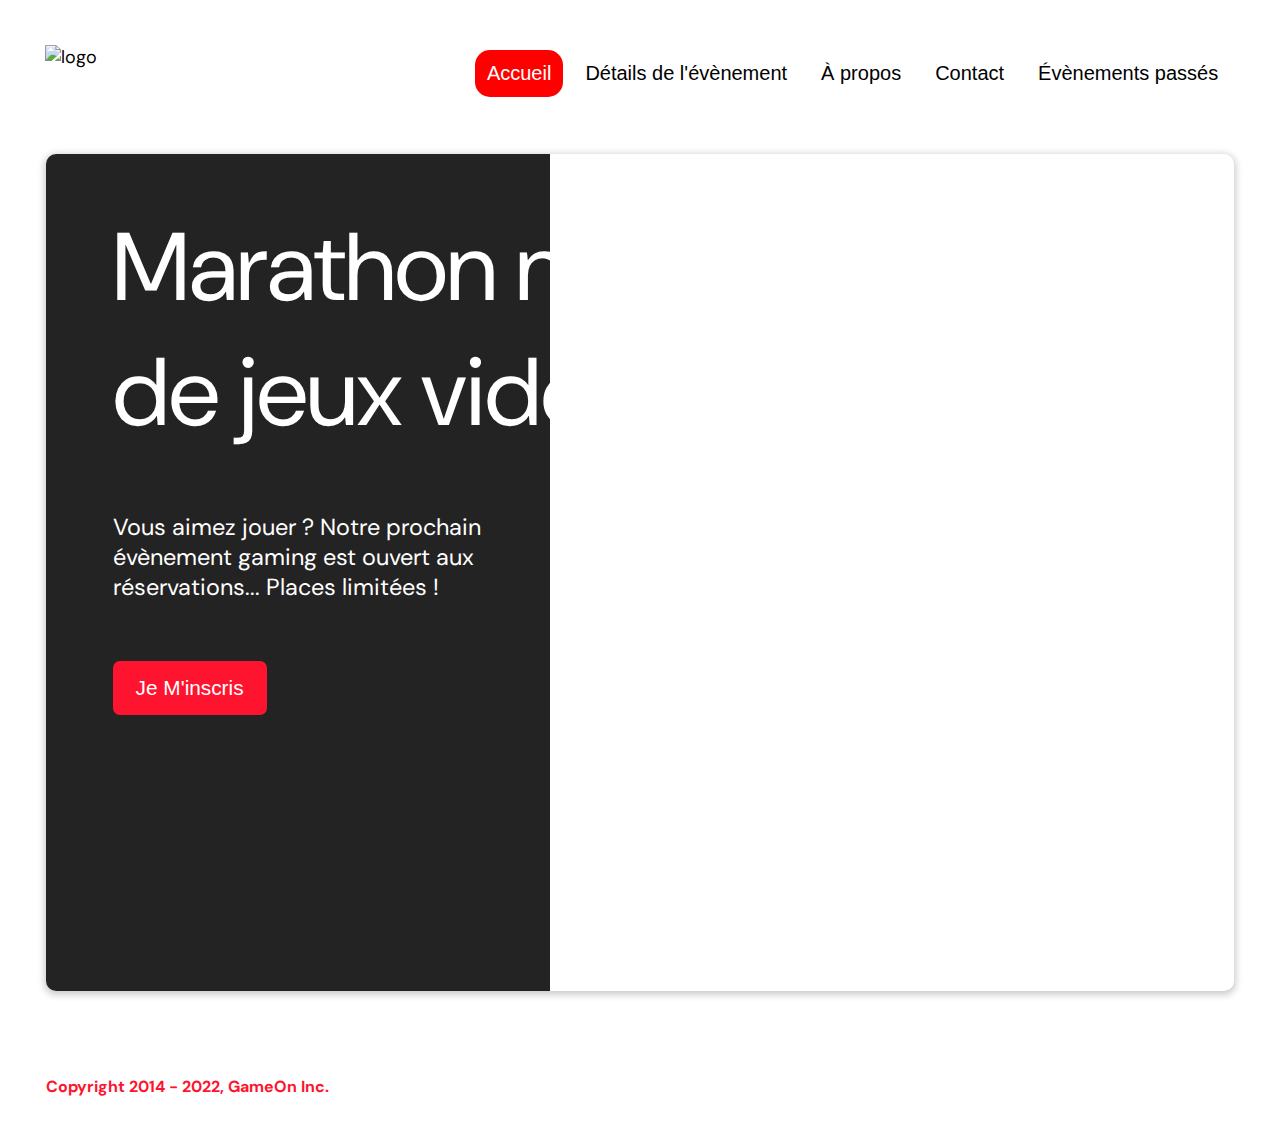
==== starterOnly/index.html @ c12833fc "implémenter les entrées du formulaire + ajouter validation ou messages d'erreur" ====
<!DOCTYPE html>
<html lang="en">
  <head>
    <meta charset="utf-8" />
    <title>Reservation</title>
    <meta name="viewport" content="width=device-width,initial-scale=1" />
    <link rel="stylesheet" href="modal.css" />
    <link rel="stylesheet" href="https://cdnjs.cloudflare.com/ajax/libs/font-awesome/4.7.0/css/font-awesome.min.css">
    <link
      href="https://fonts.googleapis.com/css?family=DM+Sans"
      rel="stylesheet"
    />
  </head>
  <body>
    <div class="topnav" id="myTopnav">
      <div class="header-logo">
      <img alt="logo" src="Logo.png" width="auto" height="auto" />
    </div>
    <div class="main-navbar">
      
      <a href="#" class="active"><span>Accueil</span></a>
      <a href="#"><span>Détails de l'évènement</span></a>
      <a href="#"><span>À propos</span></a>
      <a href="#"><span>Contact</span></a>
      <a href="#"><span>Évènements passés</span></a>
      <button class="icon" id="burger_menu">
        <i class="fa fa-bars"></i>
      </button>
    </div>
    </div>
  </div>
    <main>
      <div class="hero-section">
        <div class="hero-content">
          <h1 class="hero-headline">
            Marathon national<br>
            de jeux vidéos
          </h1>
          <p class="hero-text">
            Vous aimez jouer ? Notre prochain évènement gaming est ouvert
            aux réservations... Places limitées !
          </p>
          <button class="btn-signup modal-btn">
            je m'inscris
          </button>
        </div>
        <div class="hero-img">
          <img src="./bg_img.jpg" alt="img" />
        </div>
        <button class="btn-signup modal-btn">
          je m'inscris
        </button>
      </div>

      <div class="bground">
        <div class="content">
          <span class="close"></span>
          <div class="modal-body">
            <form
              name="reserve"
              action="index.html"
              method="get"
           
            >
              <div
                class="formData">
                <label for="first">Prénom</label><br>
                <input
                  class="text-control two-min-chars"
                  type="text"
                  id="first"
                  name="first"
                  minlength="2"
                /><br>
              </div>
              <div
                class="formData">
                <label for="last">Nom</label><br>
                <input
                  class="text-control two-min-chars"
                  type="text"
                  id="last"
                  name="last"
                  minlength="2"
                /><br>
              </div>
              <div
                class="formData">
                <label for="email">E-mail</label><br>
                <input
                  class="text-control email"
                  type="email"
                  id="email"
                  name="email"
                /><br>
              </div>
              <div
                class="formData">
                <label for="birthdate">Date de naissance</label><br>
                <input
                  class="text-control"
                  type="date"
                  id="birthdate"
                  name="birthdate"
                /><br>
              </div>
              <div
                class="formData">
                <label for="quantity">À combien de tournois GameOn avez-vous déjà participé ?</label><br>
                <input type="number" class="text-control" id="quantity" name="quantity" min="0" max="99">
              </div>
              <p class="text-label">A quel tournoi souhaitez-vous participer cette année ?</p>
              <div
                class="formData">
                <input
                  class="checkbox-input" 
                  type="radio"
                  id="location1"
                  name="location"
                  value="New York"
                />
                <label class="checkbox-label" for="location1">
                  <span class="checkbox-icon"></span>
                  New York</label
                >
                <input
                  class="checkbox-input" 
                  type="radio"
                  id="location2"
                  name="location"
                  value="San Francisco"
                />
                <label class="checkbox-label" for="location2">
                  <span class="checkbox-icon"></span>
                  San Francisco</label
                >
                <input
                  class="checkbox-input" 
                  type="radio"
                  id="location3"
                  name="location"
                  value="Seattle"
                />
                <label class="checkbox-label" for="location3">
                  <span class="checkbox-icon"></span>
                  Seattle</label
                >
                <input
                  class="checkbox-input" 
                  type="radio"
                  id="location4"
                  name="location"
                  value="Chicago"
                />
                <label class="checkbox-label" for="location4">
                  <span class="checkbox-icon"></span>
                  Chicago</label
                >
                <input
                  class="checkbox-input" 
                  type="radio"
                  id="location5"
                  name="location"
                  value="Boston"
                />
                <label class="checkbox-label" for="location5">
                  <span class="checkbox-icon"></span>
                  Boston</label
                >
                <input
                  class="checkbox-input" 
                  type="radio"
                  id="location6"
                  name="location"
                  value="Portland"
                />
                <label class="checkbox-label" for="location6">
                  <span class="checkbox-icon"></span>
                  Portland</label
                >
              </div>

              <div
                class="formData">
                <input
                  class="checkbox-input"
                  type="checkbox"
                  id="checkbox1"
                  name="terms"
                />
                <label class="checkbox2-label" for="checkbox1" required>
                  <span class="checkbox-icon"></span>
                  J'ai lu et accepté les conditions d'utilisation.
                </label>
                <br>
                <input class="checkbox-input" type="checkbox" id="checkbox2" />
                <label class="checkbox2-label" for="checkbox2">
                  <span class="checkbox-icon"></span>
                  Je souhaite être prévenu des prochains évènements.
                </label>
                <br>
              </div>
              <input
                class="btn-submit"
                type="submit"
                class="button"
                value="C'est parti"
              />
            </form>
          </div>
        </div>
      </div>
    </main>
    <footer>
      <p class="copyrights">
        Copyright 2014 - 2022, GameOn Inc.
      </p>
    </footer>
    <script src="modal.js"></script>
  </body>
</html>
---- starterOnly/modal.css ----
:root {
  --font-default: "DM Sans", Arial, Helvetica, sans-serif;
  --font-slab: var(--font-default);
  --modal-duration: 0.8s;
}
* {
  box-sizing: border-box;
  margin: 0;
  padding: 0;
}
/* Landing Page */

body {
  margin: 0;
  display: flex;
  flex-direction: column;
  /* background-image: url("bg_img.jpg"); */
  font-family: var(--font-default);
  font-size: 18px;
  max-width: 1300px;
  margin: 0 auto;
}

p {
  margin-bottom: 0;
  padding: 0.5vw;
}

img {
  padding-right: 1rem;
}

.topnav {
  overflow: hidden;
  margin: 3.5%;
}
.header-logo {
    float: left;
}
.main-navbar {
    float: right;
}
.topnav a,
.topnav button {
  float: left;
  display: block;
  color: #000000;
  text-align: center;
  padding: 12px 12px;
  margin: 5px;
  text-decoration: none;
  font-size: 20px;
  font-family: Roboto, sans-serif;
}

.topnav a:hover,
.topnav button:hover {
  background-color: #ff0000;
  color: #ffffff;
  border-radius: 15px;
}

.topnav a.active {
  background-color: #ff0000;
  color: #ffffff;
  border-radius: 15px;
}

.topnav .icon {
  display: none;
}

@media screen and (max-width: 768px) {
  .topnav a,
  .topnav button {display: none;}
  .topnav a.icon,
  .topnav button.icon {
    float: right;
    display: block;
  }
}

@media screen and (max-width: 768px) {
  .topnav button {
    background-color: transparent;
    border: none;
  }
  .topnav.responsive {position: relative;}
  .topnav.responsive .icon {
    position: absolute;
    right: 0;
    top: 0;
  }
  .topnav.responsive a,
  .topnav.responsive button {
    float: none;
    display: block;
    text-align: left;
  }
}



 @media screen and (max-width: 540px) {
  .topnav a,
  .topnav button {display: none;}
  .topnav a.icon,
  .topnav button.icon {
    float: right;
    display: block;
    margin-top: -15px;
  }
} 

main {
  font-size: 130%;
  font-weight: bolder;
  color: black;
  padding-top: 0.5vw;
  padding-left: 2vw;
  padding-right: 2vw;
  margin: 1px 20px 15px;
  border-radius: 2rem;
  text-align: justify;


}

.modal-btn {
  font-size: 145%;
  background: #fe142f;
  display: flex;
  margin: auto;
  padding: 2em;
  color: #fff;
  padding: 0.75rem 2.5rem;
  border-radius: 1rem;
  cursor: pointer;
}

.modal-btn:hover {
  background: #3876ac;
}

.footer {
  margin: 20px;
  padding: 10px;
  font-family: var(--font-slab);
}

/* Modal form */

.button {
  background: #fe142f;
  margin-top: 0.5em;
  padding: 1em;
  color: #fff;
  border-radius: 15px;
  cursor: pointer;
  font-size: 16px;
}

.button:hover {
  background: #3876ac;
}

.smFont {
  font-size: 16px;
}

.bground {
  display: none;
  position: fixed;
  z-index: 1;
  left: 0;
  top: 0;
  height: 100%;
  width: 100%;
  overflow: auto;
  background-color: rgba(26, 39, 156, 0.4);
}

.content {
  margin: 5% auto;
  width: 100%;
  max-width: 500px;
  animation-name: modalopen;
  animation-duration: var(--modal-duration);
  background: #232323;
  border-radius: 10px;
  overflow: hidden;
  position: relative;
  color: #fff;
  padding-top: 10px;
}

.modal-body {
  padding: 15px 8%;
  margin: 15px auto;
}

label {
  font-family: var(--font-default);
  font-size: 17px;
  font-weight: normal;
  display: inline-block;
  margin-bottom: 11px;
}
input {
  padding: 8px;
  border: 0.8px solid #ccc;
  outline: none;
}
.text-control {
  margin: 0;
  padding: 8px;
  width: 100%;
  border-radius: 8px;
  font-size: 20px;
  height: 48px;
}
.formData[data-error]::after {
  content: attr(data-error);
  font-size: 0.4em;
  color: #e54858;
  display: block;
  margin-top: 7px;
  margin-bottom: 7px;
  text-align: right;
  line-height: 0.3;
  opacity: 0;
  transition: 0.3s;
}
.formData[data-error-visible="true"]::after {
  opacity: 1;
}
.formData[data-error-visible="true"] .text-control {
  border: 2px solid #e54858;
}
/* 
input[data-error]::after {
    content: attr(data-error);
    font-size: 0.4em;
    color: red;
} */
.checkbox-label,
.checkbox2-label {
  position: relative;
  margin-left: 36px;
  font-size: 12px;
  font-weight: normal;
}
.checkbox-label .checkbox-icon,
.checkbox2-label .checkbox-icon {
  display: block;
  width: 20px;
  height: 20px;
  border: 2px solid #279e7a;
  border-radius: 50%;
  text-indent: 29px;
  white-space: nowrap;
  position: absolute;
  left: -30px;
  top: -1px;
  transition: 0.3s;
}
.checkbox-label .checkbox-icon::after,
.checkbox2-label .checkbox-icon::after {
  content: "";
  width: 13px;
  height: 13px;
  background-color: #279e7a;
  border-radius: 50%;
  text-indent: 29px;
  white-space: nowrap;
  position: absolute;
  left: 50%;
  top: 50%;
  transform: translate(-50%, -50%);
  transition: 0.3s;
  opacity: 0;
}
.checkbox-input {
  display: none;
}
.checkbox-input:checked + .checkbox-label .checkbox-icon::after,
.checkbox-input:checked + .checkbox2-label .checkbox-icon::after {
  opacity: 1;
}
.checkbox-input:checked + .checkbox2-label .checkbox-icon {
  background: #279e7a;
}
.checkbox2-label .checkbox-icon {
  border-radius: 4px;
  border: 0;
  background: #c4c4c4;
}
.checkbox2-label .checkbox-icon::after {
  width: 7px;
  height: 4px;
  border-radius: 2px;
  background: transparent;
  border: 2px solid transparent;
  border-bottom-color: #fff;
  border-left-color: #fff;
  transform: rotate(-55deg);
  left: 21%;
  top: 19%;
}
.close {
  position: absolute;
  right: 15px;
  top: 15px;
  width: 32px;
  height: 32px;
  opacity: 1;
  cursor: pointer;
  transform: scale(0.7);
}
.close:before,
.close:after {
  position: absolute;
  left: 15px;
  content: " ";
  height: 33px;
  width: 3px;
  background-color: #fff;
}
.close:before {
  transform: rotate(45deg);
}
.close:after {
  transform: rotate(-45deg);
}
.btn-submit,
.btn-signup {
  background: #fe142f;
  display: block;
  margin: 0 auto;
  border-radius: 7px;
  font-size: 1rem;
  padding: 12px 82px;
  color: #fff;
  cursor: pointer;
  border: 0;
}
/* custom select styles */
.custom-select {
  position: relative;
  font-family: Arial;
  font-size: 1.1rem;
  font-weight: normal;
}

.custom-select select {
  display: none;
}
.select-selected {
  background-color: #fff;
}

/* Style the arrow inside the select element: */
.select-selected:after {
  position: absolute;
  content: "";
  top: 10px;
  right: 13px;
  width: 11px;
  height: 11px;
  border: 3px solid transparent;
  border-bottom-color: #f00;
  border-left-color: #f00;
  transform: rotate(-48deg);
  border-radius: 5px 0 5px 0;
}

/* Point the arrow upwards when the select box is open (active): */
.select-selected.select-arrow-active:after {
  transform: rotate(135deg);
  top: 13px;
}

.select-items div,
.select-selected {
  color: #000;
  padding: 11px 16px;
  border: 1px solid transparent;
  border-color: transparent transparent rgba(0, 0, 0, 0.1) transparent;
  cursor: pointer;
  border-radius: 8px;
  height: 48px;
}

/* Style items (options): */
.select-items {
  position: absolute;
  background-color: #fff;
  top: 89%;
  left: 0;
  right: 0;
  z-index: 99;
}

/* Hide the items when the select box is closed: */
.select-hide {
  display: none;
}

.select-items div:hover,
.same-as-selected {
  background-color: rgba(0, 0, 0, 0.1);
}
/* custom select end */
.text-label {
  font-weight: normal;
  font-size: 16px;
}
.hero-section {
  min-height: 93vh;
  border-radius: 10px;
  display: grid;
  grid-template-columns: repeat(12, 1fr);
  overflow: hidden;
  box-shadow: 0 2px 7px 2px rgba(0, 0, 0, 0.2);
  margin-bottom: 10px;
}
.hero-content {
  padding: 51px 67px;
  grid-column: span 4;
  background: #232323;
  color: #fff;
  position: relative;
  text-align: left;
  min-width: 424px;
}
.hero-content::after {
  content: "";
  width: 100%;
  height: 100%;
  background: #232323;
  position: absolute;
  right: -80px;
  top: 0;
}
.hero-content > * {
  position: relative;
  z-index: 1;
}
.hero-headline {
  font-size: 6rem;
  font-weight: normal;
  white-space: nowrap;
}
.hero-text {
  width: 146%;
  font-weight: normal;
  margin-top: 57px;
  padding: 0;
}
.btn-signup {
  outline: none;
  text-transform: capitalize;
  font-size: 1.3rem;
  padding: 15px 23px;
  margin: 0;
  margin-top: 59px;
}
.hero-img {
  grid-column: span 8;
}
.hero-img img {
  width: 100%;
  height: 100%;
  display: block;
  padding: 0;
}
.copyrights {
  color: #fe142f;
  padding: 0;
  font-size: 1rem;
  margin: 60px 0 30px;
  font-weight: bolder;
}
.hero-section > .btn-signup {
  display: none;
}
footer {
  padding-left: 2vw;
  padding-right: 2vw;
  margin: 0 20px;
}
@media screen and (max-width: 800px) {
  .hero-section {
    display: block;
    box-shadow: unset;
  }
  .hero-content {
    background: #fff;
    color: #000;
    padding: 20px;
  }
  .hero-content::after {
    content: unset;
  }
  .hero-content .btn-signup {
    display: none;
  }
  .hero-headline {
    font-size: 4.5rem;
    white-space: normal;
  }
  .hero-text {
    width: unset;
    font-size: 1.5rem;
  }
  .hero-img img {
    border-radius: 10px;
    margin-top: 40px;
  }
  .hero-section > .btn-signup {
    display: block;
    margin: 32px auto 10px;
    padding: 12px 35px;
  }
  .copyrights {
    margin-top: 50px;
    text-align: center;
  }
}

@keyframes modalopen {
  from {
    opacity: 0;
    transform: translateY(-150px);
  }
  to {
    opacity: 1;
  }
}
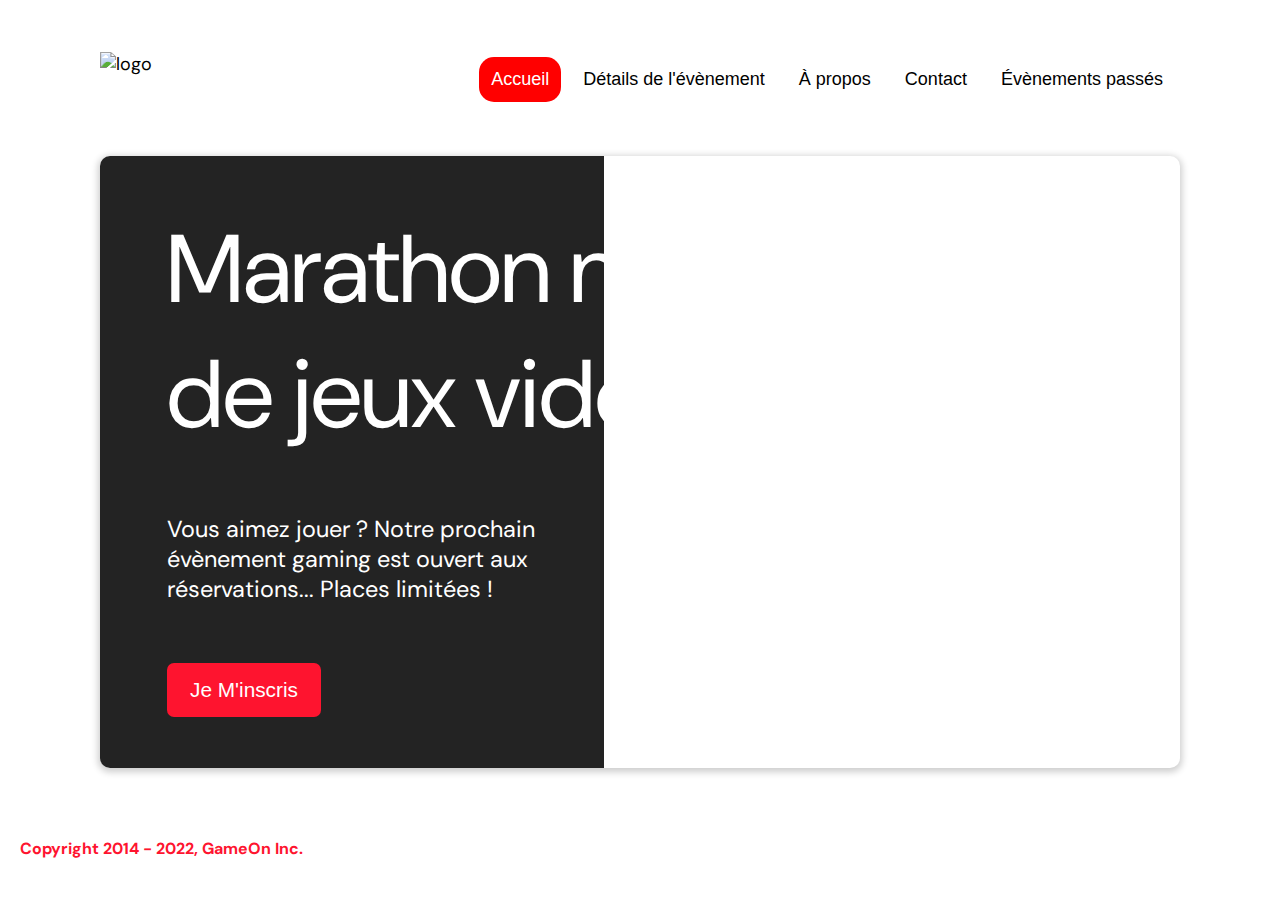
==== commit 9fa6344a: "Issues 3 & 4 + begin style" ====
--- a/starterOnly/index.html
+++ b/starterOnly/index.html
@@ -5,7 +5,10 @@
     <title>Reservation</title>
     <meta name="viewport" content="width=device-width,initial-scale=1" />
     <link rel="stylesheet" href="modal.css" />
-    <link rel="stylesheet" href="https://cdnjs.cloudflare.com/ajax/libs/font-awesome/4.7.0/css/font-awesome.min.css">
+    <link
+      rel="stylesheet"
+      href="https://cdnjs.cloudflare.com/ajax/libs/font-awesome/4.7.0/css/font-awesome.min.css"
+    />
     <link
       href="https://fonts.googleapis.com/css?family=DM+Sans"
       rel="stylesheet"
@@ -14,106 +17,102 @@
   <body>
     <div class="topnav" id="myTopnav">
       <div class="header-logo">
-      <img alt="logo" src="Logo.png" width="auto" height="auto" />
+        <img alt="logo" src="Logo.png" width="auto" height="auto" />
+      </div>
+      <div class="main-navbar">
+        <a href="#" class="active"><span>Accueil</span></a>
+        <a href="#"><span>Détails de l'évènement</span></a>
+        <a href="#"><span>À propos</span></a>
+        <a href="#"><span>Contact</span></a>
+        <a href="#"><span>Évènements passés</span></a>
+        <button class="icon" id="burger_menu">
+          <i class="fa fa-bars"></i>
+        </button>
+      </div>
     </div>
-    <div class="main-navbar">
-      
-      <a href="#" class="active"><span>Accueil</span></a>
-      <a href="#"><span>Détails de l'évènement</span></a>
-      <a href="#"><span>À propos</span></a>
-      <a href="#"><span>Contact</span></a>
-      <a href="#"><span>Évènements passés</span></a>
-      <button class="icon" id="burger_menu">
-        <i class="fa fa-bars"></i>
-      </button>
-    </div>
-    </div>
-  </div>
+
     <main>
       <div class="hero-section">
         <div class="hero-content">
           <h1 class="hero-headline">
-            Marathon national<br>
+            Marathon national<br />
             de jeux vidéos
           </h1>
           <p class="hero-text">
-            Vous aimez jouer ? Notre prochain évènement gaming est ouvert
-            aux réservations... Places limitées !
+            Vous aimez jouer ? Notre prochain évènement gaming est ouvert aux
+            réservations... Places limitées !
           </p>
-          <button class="btn-signup modal-btn">
-            je m'inscris
-          </button>
+          <button class="btn-signup modal-btn">je m'inscris</button>
         </div>
         <div class="hero-img">
           <img src="./bg_img.jpg" alt="img" />
         </div>
-        <button class="btn-signup modal-btn">
-          je m'inscris
-        </button>
+        <button class="btn-signup modal-btn">je m'inscris</button>
       </div>
 
       <div class="bground">
         <div class="content">
-          <span class="close"></span>
+          <span class="close close-cross"></span>
           <div class="modal-body">
-            <form
-              name="reserve"
-              action="index.html"
-              method="get"
-           
-            >
-              <div
-                class="formData">
-                <label for="first">Prénom</label><br>
+            <form name="reserve" action="index.html" method="get">
+              <div class="formData">
+                <label for="first">Prénom</label><br />
                 <input
                   class="text-control two-min-chars"
                   type="text"
                   id="first"
-                  name="first"
+                  name="isFirstNameValid"
                   minlength="2"
-                /><br>
-              </div>
-              <div
-                class="formData">
-                <label for="last">Nom</label><br>
+                /><br />
+              </div>
+              <div class="formData">
+                <label for="last">Nom</label><br />
                 <input
                   class="text-control two-min-chars"
                   type="text"
                   id="last"
-                  name="last"
+                  name="isLastNameValid"
                   minlength="2"
-                /><br>
-              </div>
-              <div
-                class="formData">
-                <label for="email">E-mail</label><br>
+                /><br />
+              </div>
+              <div class="formData">
+                <label for="email">E-mail</label><br />
                 <input
                   class="text-control email"
                   type="email"
                   id="email"
                   name="email"
-                /><br>
-              </div>
-              <div
-                class="formData">
-                <label for="birthdate">Date de naissance</label><br>
+                /><br />
+              </div>
+              <div class="formData">
+                <label for="birthdate">Date de naissance</label><br />
                 <input
                   class="text-control"
                   type="date"
                   id="birthdate"
                   name="birthdate"
-                /><br>
-              </div>
-              <div
-                class="formData">
-                <label for="quantity">À combien de tournois GameOn avez-vous déjà participé ?</label><br>
-                <input type="number" class="text-control" id="quantity" name="quantity" min="0" max="99">
-              </div>
-              <p class="text-label">A quel tournoi souhaitez-vous participer cette année ?</p>
-              <div
-                class="formData">
-                <input
-                  class="checkbox-input" 
+                /><br />
+              </div>
+              <div class="formData">
+                <label for="quantity"
+                  >À combien de tournois GameOn avez-vous déjà participé
+                  ?</label
+                ><br />
+                <input
+                  type="number"
+                  class="text-control"
+                  id="quantity"
+                  name="quantity"
+                  min="0"
+                  max="99"
+                />
+              </div>
+              <p class="text-label">
+                À quel tournoi souhaitez-vous participer cette année ?
+              </p>
+              <div class="formData">
+                <input
+                  class="checkbox-input"
                   type="radio"
                   id="location1"
                   name="location"
@@ -124,7 +123,7 @@
                   New York</label
                 >
                 <input
-                  class="checkbox-input" 
+                  class="checkbox-input"
                   type="radio"
                   id="location2"
                   name="location"
@@ -135,7 +134,7 @@
                   San Francisco</label
                 >
                 <input
-                  class="checkbox-input" 
+                  class="checkbox-input"
                   type="radio"
                   id="location3"
                   name="location"
@@ -146,7 +145,7 @@
                   Seattle</label
                 >
                 <input
-                  class="checkbox-input" 
+                  class="checkbox-input"
                   type="radio"
                   id="location4"
                   name="location"
@@ -157,7 +156,7 @@
                   Chicago</label
                 >
                 <input
-                  class="checkbox-input" 
+                  class="checkbox-input"
                   type="radio"
                   id="location5"
                   name="location"
@@ -168,7 +167,7 @@
                   Boston</label
                 >
                 <input
-                  class="checkbox-input" 
+                  class="checkbox-input"
                   type="radio"
                   id="location6"
                   name="location"
@@ -180,8 +179,7 @@
                 >
               </div>
 
-              <div
-                class="formData">
+              <div class="formData">
                 <input
                   class="checkbox-input"
                   type="checkbox"
@@ -192,13 +190,13 @@
                   <span class="checkbox-icon"></span>
                   J'ai lu et accepté les conditions d'utilisation.
                 </label>
-                <br>
+                <br />
                 <input class="checkbox-input" type="checkbox" id="checkbox2" />
                 <label class="checkbox2-label" for="checkbox2">
                   <span class="checkbox-icon"></span>
                   Je souhaite être prévenu des prochains évènements.
                 </label>
-                <br>
+                <br />
               </div>
               <input
                 class="btn-submit"
@@ -206,15 +204,22 @@
                 class="button"
                 value="C'est parti"
               />
+              <div class="confirmOverlay">
+                <div class="confirmMessage">
+                  <p>
+                    Merci ! <br />
+                    Votre inscription a été enregistrée.
+                  </p>
+                </div>
+                <button class="confirm-close-btn close">Fermer</button>
+              </div>
             </form>
           </div>
         </div>
       </div>
     </main>
     <footer>
-      <p class="copyrights">
-        Copyright 2014 - 2022, GameOn Inc.
-      </p>
+      <p class="copyrights">Copyright 2014 - 2022, GameOn Inc.</p>
     </footer>
     <script src="modal.js"></script>
   </body>
--- a/starterOnly/modal.css
+++ b/starterOnly/modal.css
@@ -11,13 +11,12 @@
 /* Landing Page */
 
 body {
-  margin: 0;
   display: flex;
   flex-direction: column;
-  /* background-image: url("bg_img.jpg"); */
   font-family: var(--font-default);
   font-size: 18px;
-  max-width: 1300px;
+  max-width: 1440px;
+  height: 100vh;
   margin: 0 auto;
 }
 
@@ -31,8 +30,10 @@
 }
 
 .topnav {
-  overflow: hidden;
-  margin: 3.5%;
+  /* overflow: hidden; */
+  margin: 52px 100px;
+  max-width: 1240px;
+  height: 52px;
 }
 .header-logo {
     float: left;
@@ -49,7 +50,7 @@
   padding: 12px 12px;
   margin: 5px;
   text-decoration: none;
-  font-size: 20px;
+  font-size: 18px;
   font-family: Roboto, sans-serif;
 }
 
@@ -116,14 +117,15 @@
   font-size: 130%;
   font-weight: bolder;
   color: black;
-  padding-top: 0.5vw;
+  /* padding-top: 0.5vw;
   padding-left: 2vw;
   padding-right: 2vw;
-  margin: 1px 20px 15px;
+  margin: 1px 20px 15px; */
   border-radius: 2rem;
   text-align: justify;
-
-
+  max-width: 1240px;
+  margin: 0 100px;
+  
 }
 
 .modal-btn {
@@ -177,7 +179,9 @@
   height: 100%;
   width: 100%;
   overflow: auto;
-  background-color: rgba(26, 39, 156, 0.4);
+  /* background-color: rgba(26, 39, 156, 0.4); */
+  background-color: rgba(250,250,250,0.9);
+  
 }
 
 .content {
@@ -196,15 +200,20 @@
 
 .modal-body {
   padding: 15px 8%;
-  margin: 15px auto;
+  margin: 15px auto 0;
 }
 
 label {
   font-family: var(--font-default);
-  font-size: 17px;
+  font-size: 14px;
   font-weight: normal;
   display: inline-block;
   margin-bottom: 11px;
+}
+p.text-label {
+  font-size: 14px;
+  margin-bottom: 11px;
+  padding: 0;
 }
 input {
   padding: 8px;
@@ -216,17 +225,20 @@
   padding: 8px;
   width: 100%;
   border-radius: 8px;
-  font-size: 20px;
+  font-size: 18px;
   height: 48px;
+}
+.formData {
+  margin-bottom: 11px;
+  line-height: 1rem;
 }
 .formData[data-error]::after {
   content: attr(data-error);
   font-size: 0.4em;
   color: #e54858;
   display: block;
-  margin-top: 7px;
-  margin-bottom: 7px;
-  text-align: right;
+  padding-top: 7px;
+  text-align: left;
   line-height: 0.3;
   opacity: 0;
   transition: 0.3s;
@@ -307,7 +319,7 @@
   left: 21%;
   top: 19%;
 }
-.close {
+.close-cross {
   position: absolute;
   right: 15px;
   top: 15px;
@@ -316,9 +328,10 @@
   opacity: 1;
   cursor: pointer;
   transform: scale(0.7);
-}
-.close:before,
-.close:after {
+  z-index: 100;
+}
+.close-cross:before,
+.close-cross:after {
   position: absolute;
   left: 15px;
   content: " ";
@@ -326,17 +339,19 @@
   width: 3px;
   background-color: #fff;
 }
-.close:before {
+.close-cross:before {
   transform: rotate(45deg);
 }
-.close:after {
+.close-cross:after {
   transform: rotate(-45deg);
 }
 .btn-submit,
-.btn-signup {
+.btn-signup,
+.confirm-close-btn {
   background: #fe142f;
   display: block;
   margin: 0 auto;
+  margin-top: 18px;
   border-radius: 7px;
   font-size: 1rem;
   padding: 12px 82px;
@@ -344,6 +359,31 @@
   cursor: pointer;
   border: 0;
 }
+.confirmOverlay {
+  padding: 40px 40px 15px 40px;
+  position: absolute;
+  top: 0;
+  left: 0;
+  width: 100%;
+  height: 100%;
+  background-color: #232323;
+  display: flex;
+  justify-content: space-between;
+  flex-direction: column;
+  visibility: hidden;
+  opacity: 0;
+  transition: opacity 0.3 ease-in-out;
+}
+.confirmMessage {
+  width: 100%;
+  height: 100%;
+  display: flex;
+  justify-content: center;
+  flex-direction: column;
+  text-align: center;
+  font-size: 36px;
+}
+
 /* custom select styles */
 .custom-select {
   position: relative;
@@ -416,7 +456,9 @@
   font-size: 16px;
 }
 .hero-section {
-  min-height: 93vh;
+  /* min-height: 93vh; */
+  max-height: 657px;
+  max-width: 1240px;
   border-radius: 10px;
   display: grid;
   grid-template-columns: repeat(12, 1fr);
@@ -470,6 +512,7 @@
 }
 .hero-img img {
   width: 100%;
+  object-fit: cover;
   height: 100%;
   display: block;
   padding: 0;
@@ -485,8 +528,8 @@
   display: none;
 }
 footer {
-  padding-left: 2vw;
-  padding-right: 2vw;
+  /* padding-left: 2vw; */
+  /* padding-right: 2vw; */
   margin: 0 20px;
 }
 @media screen and (max-width: 800px) {
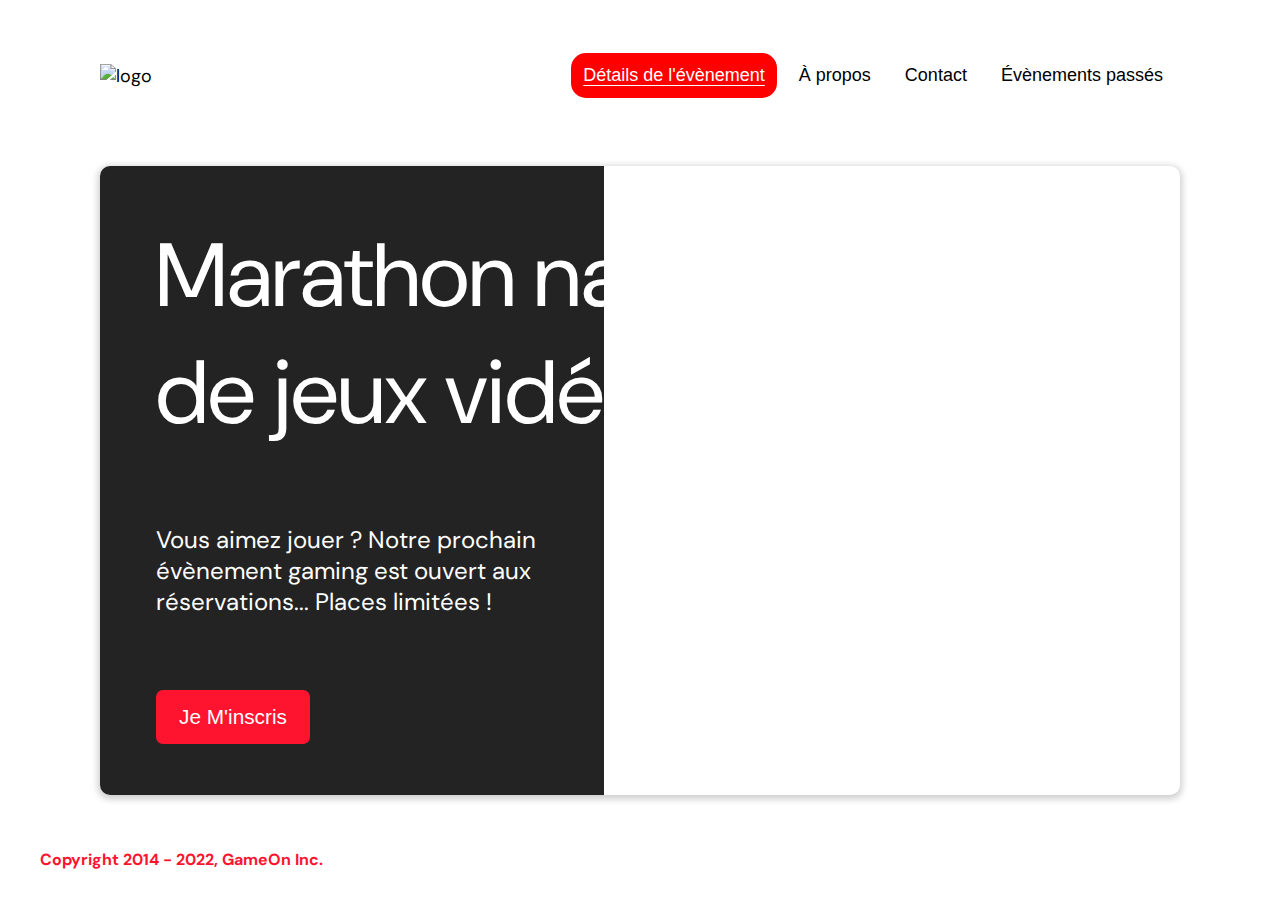
==== commit 2fe037f5: "last issue - version finale" ====
--- a/starterOnly/index.html
+++ b/starterOnly/index.html
@@ -17,11 +17,11 @@
   <body>
     <div class="topnav" id="myTopnav">
       <div class="header-logo">
-        <img alt="logo" src="Logo.png" width="auto" height="auto" />
+        <img alt="logo" src="Logo.png" />
       </div>
       <div class="main-navbar">
-        <a href="#" class="active"><span>Accueil</span></a>
-        <a href="#"><span>Détails de l'évènement</span></a>
+        <!-- <a href="#" class="active"><span>Accueil</span></a> -->
+        <a href="#" class="active"><span>Détails de l'évènement</span></a>
         <a href="#"><span>À propos</span></a>
         <a href="#"><span>Contact</span></a>
         <a href="#"><span>Évènements passés</span></a>
--- a/starterOnly/modal.css
+++ b/starterOnly/modal.css
@@ -13,6 +13,7 @@
 body {
   display: flex;
   flex-direction: column;
+  justify-content: space-between;
   font-family: var(--font-default);
   font-size: 18px;
   max-width: 1440px;
@@ -20,26 +21,40 @@
   margin: 0 auto;
 }
 
+@media screen and (max-width: 800px) {
+  body {
+    height: auto;
+  }
+}
+
 p {
   margin-bottom: 0;
   padding: 0.5vw;
 }
 
 img {
-  padding-right: 1rem;
+  width: clamp(103px, 20vw, 277px);
+  height: auto;
+  display: block;
+  margin: auto;
 }
 
 .topnav {
-  /* overflow: hidden; */
-  margin: 52px 100px;
+  overflow: hidden;
+  padding: 48px 0;
+  margin: 0 100px;
   max-width: 1240px;
-  height: 52px;
 }
 .header-logo {
-    float: left;
+  float: left;
+  /* margin: 5px 30px 5px 0; */
+  display: flex;
+  align-items: center;
+  justify-content: center;
+  height: 55px;
 }
 .main-navbar {
-    float: right;
+  float: right;
 }
 .topnav a,
 .topnav button {
@@ -50,7 +65,7 @@
   padding: 12px 12px;
   margin: 5px;
   text-decoration: none;
-  font-size: 18px;
+  font-size: clamp(0.75rem, 1.5vw, 1.125rem);
   font-family: Roboto, sans-serif;
 }
 
@@ -59,25 +74,47 @@
   background-color: #ff0000;
   color: #ffffff;
   border-radius: 15px;
+  text-decoration: underline;
+  text-underline-offset: 4px;
 }
 
 .topnav a.active {
   background-color: #ff0000;
   color: #ffffff;
   border-radius: 15px;
+  text-decoration: underline;
+  text-underline-offset: 4px;
 }
 
 .topnav .icon {
   display: none;
 }
 
+@media screen and (max-width: 950px) {
+  .topnav {
+    margin: 0 50px;
+
+  }
+}
+
 @media screen and (max-width: 768px) {
   .topnav a,
-  .topnav button {display: none;}
+  .topnav button {
+    display: none;
+  }
   .topnav a.icon,
   .topnav button.icon {
     float: right;
     display: block;
+    color: #ff0000;
+    font-size: 1.5rem;
+  }
+  .topnav button.icon:hover {
+    color: #ffffff;
+  }
+  .topnav {
+    margin: 0 30px;
+    padding: 25px 0;
   }
 }
 
@@ -85,47 +122,47 @@
   .topnav button {
     background-color: transparent;
     border: none;
-  }
-  .topnav.responsive {position: relative;}
+    margin-right: 0;
+  }
+  .topnav.responsive {
+    position: relative;
+    padding: 25px 0 0;
+  }
   .topnav.responsive .icon {
     position: absolute;
     right: 0;
-    top: 0;
-  }
-  .topnav.responsive a,
-  .topnav.responsive button {
+    top: 25px;
+  }
+  .topnav.responsive a {
     float: none;
     display: block;
     text-align: left;
-  }
-}
-
-
-
- @media screen and (max-width: 540px) {
+    margin-right: 60px;
+    text-decoration: none;
+  }
+}
+
+@media screen and (max-width: 540px) {
   .topnav a,
-  .topnav button {display: none;}
+  .topnav button {
+    display: none;
+  }
   .topnav a.icon,
   .topnav button.icon {
     float: right;
     display: block;
-    margin-top: -15px;
-  }
-} 
+    /* margin-top: -15px; */
+  }
+}
 
 main {
   font-size: 130%;
   font-weight: bolder;
   color: black;
-  /* padding-top: 0.5vw;
-  padding-left: 2vw;
-  padding-right: 2vw;
-  margin: 1px 20px 15px; */
   border-radius: 2rem;
   text-align: justify;
   max-width: 1240px;
   margin: 0 100px;
-  
 }
 
 .modal-btn {
@@ -172,6 +209,7 @@
 
 .bground {
   display: none;
+  height: 100vh;
   position: fixed;
   z-index: 1;
   left: 0;
@@ -179,13 +217,11 @@
   height: 100%;
   width: 100%;
   overflow: auto;
-  /* background-color: rgba(26, 39, 156, 0.4); */
-  background-color: rgba(250,250,250,0.9);
-  
+  background-color: rgba(250, 250, 250, 0.9);
 }
 
 .content {
-  margin: 5% auto;
+  margin: 5% auto 0;
   width: 100%;
   max-width: 500px;
   animation-name: modalopen;
@@ -384,6 +420,19 @@
   font-size: 36px;
 }
 
+@media screen and (max-width: 768px) {
+  .bground {
+    background-color: unset;
+  }
+  .content {
+    width: 100%;
+    max-width: unset;
+    height: calc(100vh - 100px);
+    margin-top: 100px;
+    border-radius: 10px 10px 0 0;
+  }
+}
+
 /* custom select styles */
 .custom-select {
   position: relative;
@@ -456,24 +505,26 @@
   font-size: 16px;
 }
 .hero-section {
-  /* min-height: 93vh; */
+  max-width: 1240px;
   max-height: 657px;
-  max-width: 1240px;
   border-radius: 10px;
   display: grid;
   grid-template-columns: repeat(12, 1fr);
   overflow: hidden;
   box-shadow: 0 2px 7px 2px rgba(0, 0, 0, 0.2);
-  margin-bottom: 10px;
 }
 .hero-content {
-  padding: 51px 67px;
+  padding: 51px 56px;
   grid-column: span 4;
   background: #232323;
   color: #fff;
   position: relative;
   text-align: left;
   min-width: 424px;
+  max-height: 657px;
+  display: flex;
+  flex-direction: column;
+  justify-content: space-between;
 }
 .hero-content::after {
   content: "";
@@ -489,14 +540,15 @@
   z-index: 1;
 }
 .hero-headline {
-  font-size: 6rem;
+  font-size: clamp(2.5rem, 7vw, 6rem);
   font-weight: normal;
   white-space: nowrap;
 }
 .hero-text {
   width: 146%;
   font-weight: normal;
-  margin-top: 57px;
+  font-size: clamp(0.85rem, 2.5vw, 1.5rem);
+  margin-top: 73px;
   padding: 0;
 }
 .btn-signup {
@@ -504,11 +556,12 @@
   text-transform: capitalize;
   font-size: 1.3rem;
   padding: 15px 23px;
-  margin: 0;
-  margin-top: 59px;
+  margin-top: 73px;
+  margin-left: 0;
 }
 .hero-img {
   grid-column: span 8;
+  max-height: 657px;
 }
 .hero-img img {
   width: 100%;
@@ -520,27 +573,56 @@
 .copyrights {
   color: #fe142f;
   padding: 0;
-  font-size: 1rem;
-  margin: 60px 0 30px;
+  font-size: clamp(0.625rem, 2vw, 1rem);
+  margin: 40px 0 30px;
   font-weight: bolder;
 }
 .hero-section > .btn-signup {
   display: none;
 }
 footer {
-  /* padding-left: 2vw; */
-  /* padding-right: 2vw; */
-  margin: 0 20px;
-}
+  margin: 0 40px;
+}
+
+@media screen and (max-width: 1100px) {
+  .hero-content::after {
+    display: none;
+  }
+  .hero-text {
+    max-width: 300px;
+  }
+}
+@media screen and (max-width: 950px) {
+  main {
+    margin: 0 50px;
+  }
+  .hero-content {
+    grid-column: span 2;
+    min-width: 350px;
+  }
+  .hero-img {
+    grid-column: span 10;
+  }
+  .hero-text {
+    max-width: 250px;
+  }
+}
+
 @media screen and (max-width: 800px) {
+  main {
+    margin: 0 30px;
+  }
   .hero-section {
-    display: block;
+    /* display: block; */
+    display: flex;
+    flex-direction: column;
+    justify-content: space-between;
     box-shadow: unset;
   }
   .hero-content {
     background: #fff;
     color: #000;
-    padding: 20px;
+    padding: 0 20px;
   }
   .hero-content::after {
     content: unset;
@@ -549,16 +631,16 @@
     display: none;
   }
   .hero-headline {
-    font-size: 4.5rem;
     white-space: normal;
   }
   .hero-text {
-    width: unset;
-    font-size: 1.5rem;
+    max-width: 100%;
+    margin-top: 17px;
   }
   .hero-img img {
     border-radius: 10px;
     margin-top: 40px;
+    max-height: 310px;
   }
   .hero-section > .btn-signup {
     display: block;
@@ -566,8 +648,14 @@
     padding: 12px 35px;
   }
   .copyrights {
-    margin-top: 50px;
+    margin: 30px auto 10px;
     text-align: center;
+  }
+}
+
+@media screen and (max-width: 768px) {
+  .hero-content {
+    padding: 0;
   }
 }
 
@@ -580,4 +668,3 @@
     opacity: 1;
   }
 }
-
